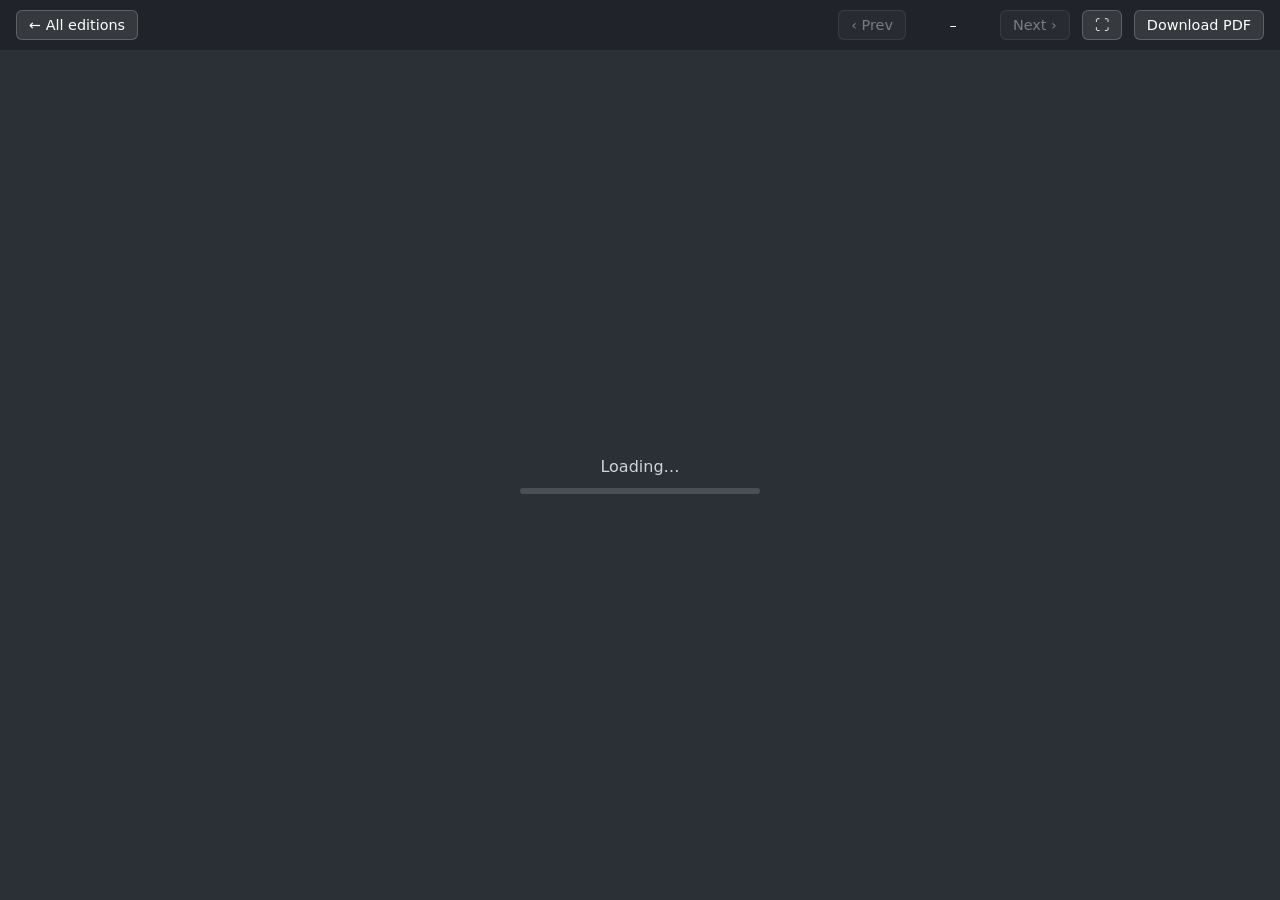
==== viewer.html @ 28e6ffdd "Add files via upload" ====
<!DOCTYPE html>
<html lang="en">
<head>
  <meta charset="utf-8">
  <meta name="viewport" content="width=device-width, initial-scale=1">
  <title>Flipbook</title>
  <link rel="stylesheet" href="styles.css">
</head>
<body class="viewer">
  <div class="toolbar">
    <a href="index.html">← All editions</a>
    <span class="title" id="title"></span>
    <button id="prev" disabled aria-label="Previous page">‹ Prev</button>
    <span class="page-indicator" id="indicator">–</span>
    <button id="next" disabled aria-label="Next page">Next ›</button>
    <button id="fullscreen" aria-label="Full screen">⛶</button>
    <a id="download" href="#" download>Download PDF</a>
  </div>

  <div class="stage" id="stage">
    <div class="loading" id="loading">
      <div id="loading-text">Loading…</div>
      <div class="progress"><div id="bar"></div></div>
    </div>
    <div id="bookwrap" hidden><div id="book"></div></div>
  </div>

  <script src="lib/pdf.min.js"></script>
  <script src="lib/page-flip.browser.js"></script>
  <script>
    pdfjsLib.GlobalWorkerOptions.workerSrc = 'lib/pdf.worker.min.js';

    const $ = id => document.getElementById(id);
    const params = new URLSearchParams(location.search);
    const edId = params.get('ed');

    function showError(msg) {
      $('loading').innerHTML = '<div class="error">' + msg + '</div>';
    }

    async function main() {
      const data = await fetch('editions.json', { cache: 'no-cache' }).then(r => r.json());
      const ed = data.editions.find(e => e.id === edId) || data.editions[0];
      if (!ed) return showError('No editions listed in editions.json.');

      document.title = ed.title + (data.siteTitle ? ' · ' + data.siteTitle : '');
      $('title').textContent = ed.title;
      $('download').href = ed.file;

      const pdf = await pdfjsLib.getDocument(ed.file).promise;
      const total = pdf.numPages;

      // Render quality: sharp on retina screens without blowing up memory
      const first = await pdf.getPage(1);
      const base = first.getViewport({ scale: 1 });
      const targetWidth = Math.min(1400, Math.round(900 * Math.min(window.devicePixelRatio || 1, 2)));
      const scale = targetWidth / base.width;

      const images = [];
      for (let i = 1; i <= total; i++) {
        $('loading-text').textContent = `Preparing page ${i} of ${total}…`;
        const page = i === 1 ? first : await pdf.getPage(i);
        const vp = page.getViewport({ scale });
        const canvas = document.createElement('canvas');
        canvas.width = Math.floor(vp.width);
        canvas.height = Math.floor(vp.height);
        const ctx = canvas.getContext('2d');
        ctx.fillStyle = '#fff';
        ctx.fillRect(0, 0, canvas.width, canvas.height);
        await page.render({ canvasContext: ctx, viewport: vp }).promise;
        images.push(canvas.toDataURL('image/jpeg', 0.88));
        page.cleanup();
        $('bar').style.width = (i / total * 100) + '%';
      }

      $('loading').remove();
      const bookEl = $('book');
      const wrap = $('bookwrap');
      wrap.hidden = false;

      const pageFlip = new St.PageFlip(bookEl, {
        width: Math.round(base.width),
        height: Math.round(base.height),
        size: 'stretch',
        minWidth: 200,
        maxWidth: 1200,
        minHeight: 280,
        maxHeight: 1700,
        showCover: true,
        usePortrait: true,
        mobileScrollSupport: false,
        maxShadowOpacity: 0.4,
        autoSize: true
      });

      // Keep the book inside the visible area
      function fitBook() {
        const stage = $('stage');
        const availH = stage.clientHeight - 32;
        const availW = stage.clientWidth - 32;
        const ratio = base.width / base.height;
        const spread = availW > 700 ? 2 : 1;
        const w = Math.min(availW, availH * ratio * spread);
        wrap.style.width = w + 'px';
        wrap.style.height = (w / spread / ratio) + 'px';
      }
      fitBook();
      window.addEventListener('resize', fitBook);

      images.forEach((src, i) => {
        const pg = document.createElement('div');
        pg.className = 'page';
        if (i === 0 || i === images.length - 1) pg.dataset.density = 'hard';
        const img = document.createElement('img');
        img.src = src;
        img.alt = 'Page ' + (i + 1);
        pg.appendChild(img);
        bookEl.appendChild(pg);
      });
      pageFlip.loadFromHTML(bookEl.querySelectorAll('.page'));

      function update() {
        const idx = pageFlip.getCurrentPageIndex();
        const orient = pageFlip.getOrientation();
        let label, rightmost = idx;
        if (orient === 'landscape' && idx > 0 && idx < total - 1) {
          const left = idx % 2 === 1 ? idx : idx - 1;
          rightmost = Math.min(left + 1, total - 1);
          label = `${left + 1}–${rightmost + 1} / ${total}`;
        } else {
          label = `${idx + 1} / ${total}`;
        }
        $('indicator').textContent = label;
        $('prev').disabled = idx === 0;
        $('next').disabled = rightmost >= total - 1;
        history.replaceState(null, '', '#p=' + (idx + 1));
      }

      pageFlip.on('flip', update);
      pageFlip.on('changeOrientation', update);

      $('prev').onclick = () => pageFlip.flipPrev();
      $('next').onclick = () => pageFlip.flipNext();
      document.addEventListener('keydown', e => {
        if (e.key === 'ArrowLeft') pageFlip.flipPrev();
        if (e.key === 'ArrowRight') pageFlip.flipNext();
      });
      $('fullscreen').onclick = () => {
        if (!document.fullscreenElement) document.documentElement.requestFullscreen?.();
        else document.exitFullscreen?.();
      };

      // Deep link: viewer.html?ed=edition-2#p=5
      const m = location.hash.match(/p=(\d+)/);
      if (m) {
        const target = Math.min(Math.max(parseInt(m[1], 10) - 1, 0), total - 1);
        pageFlip.turnToPage(target);
      }
      update();
    }

    main().catch(e => {
      console.error(e);
      showError('Could not open this flipbook. Check that the PDF path in editions.json is correct and the file has been uploaded.');
    });
  </script>
</body>
</html>
---- styles.css ----
:root {
  --bg: #f4f1ec;
  --ink: #1d2433;
  --muted: #6b7280;
  --accent: #1f4e79;
  --card: #ffffff;
  --viewer-bg: #2b2f36;
}

* { box-sizing: border-box; }

body {
  margin: 0;
  font-family: system-ui, -apple-system, "Segoe UI", Roboto, sans-serif;
  background: var(--bg);
  color: var(--ink);
}

a { color: inherit; }

/* ---------- Library page ---------- */
.site-header {
  padding: 48px 24px 24px;
  text-align: center;
}
.site-header h1 {
  margin: 0;
  font-family: Georgia, "Times New Roman", serif;
  font-size: clamp(2rem, 5vw, 3rem);
  letter-spacing: 0.02em;
}
.site-header p { margin: 8px 0 0; color: var(--muted); }

.shelf {
  display: grid;
  grid-template-columns: repeat(auto-fill, minmax(200px, 1fr));
  gap: 32px;
  max-width: 1100px;
  margin: 0 auto;
  padding: 24px 24px 64px;
}

.edition {
  text-decoration: none;
  display: flex;
  flex-direction: column;
  gap: 10px;
}
.cover {
  aspect-ratio: 1 / 1.414;
  background: #ddd8cf;
  border-radius: 4px;
  overflow: hidden;
  box-shadow: 0 6px 18px rgba(0,0,0,0.15);
  transition: transform .2s ease, box-shadow .2s ease;
  display: flex;
  align-items: center;
  justify-content: center;
  color: var(--muted);
  font-size: .85rem;
}
.cover canvas { width: 100%; height: 100%; object-fit: cover; display: block; }
.edition:hover .cover { transform: translateY(-4px); box-shadow: 0 12px 28px rgba(0,0,0,0.2); }
.edition h2 { margin: 0; font-size: 1.05rem; }
.edition .meta { color: var(--muted); font-size: .9rem; }

.site-footer { text-align: center; color: var(--muted); font-size: .8rem; padding-bottom: 32px; }

/* ---------- Viewer page ---------- */
body.viewer {
  background: var(--viewer-bg);
  color: #fff;
  height: 100vh;
  display: flex;
  flex-direction: column;
  overflow: hidden;
}

.toolbar {
  display: flex;
  align-items: center;
  gap: 12px;
  padding: 10px 16px;
  background: rgba(0,0,0,0.25);
  flex-wrap: wrap;
}
.toolbar .title { font-weight: 600; flex: 1; min-width: 120px; white-space: nowrap; overflow: hidden; text-overflow: ellipsis; }
.toolbar a, .toolbar button {
  background: rgba(255,255,255,0.1);
  border: 1px solid rgba(255,255,255,0.2);
  color: #fff;
  padding: 6px 12px;
  border-radius: 6px;
  font: inherit;
  font-size: .9rem;
  text-decoration: none;
  cursor: pointer;
}
.toolbar a:hover, .toolbar button:hover { background: rgba(255,255,255,0.2); }
.toolbar button:disabled { opacity: .4; cursor: default; }
.page-indicator { font-variant-numeric: tabular-nums; font-size: .9rem; min-width: 70px; text-align: center; }

.stage {
  flex: 1;
  display: flex;
  align-items: center;
  justify-content: center;
  padding: 16px;
  min-height: 0;
}
#bookwrap { margin: 0 auto; }
#book { width: 100%; height: 100%; }
#book .page { background: #fff; overflow: hidden; }
#book .page img { width: 100%; height: 100%; display: block; object-fit: contain; user-select: none; -webkit-user-drag: none; }

.loading {
  text-align: center;
  color: #cfd3da;
}
.progress {
  width: 240px;
  height: 6px;
  background: rgba(255,255,255,0.15);
  border-radius: 3px;
  margin: 12px auto 0;
  overflow: hidden;
}
.progress div { height: 100%; width: 0; background: #fff; transition: width .15s; }

.error { color: #ffb4b4; max-width: 480px; text-align: center; line-height: 1.5; }
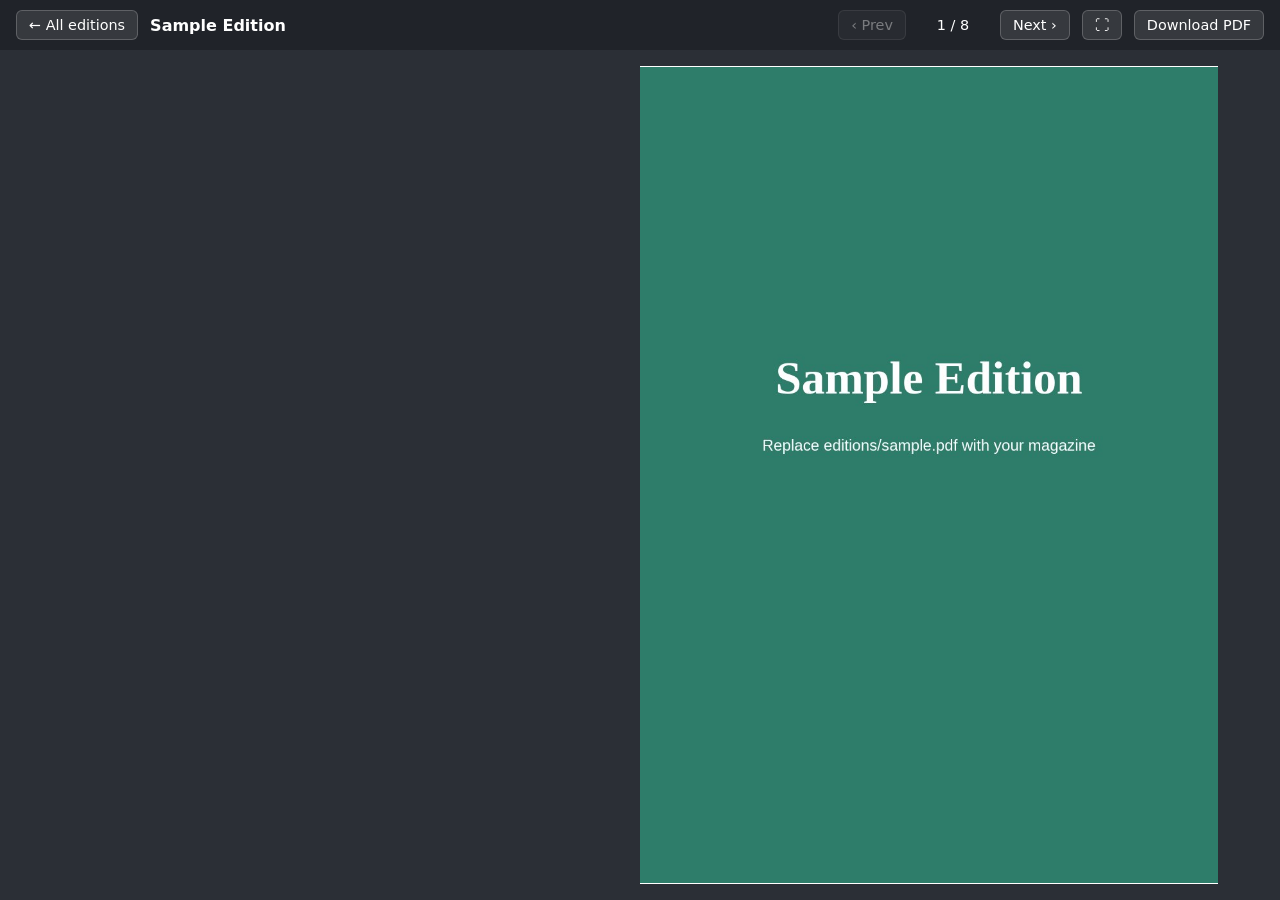
==== commit e6cbc78c: "Add files via upload" ====
--- a/viewer.html
+++ b/viewer.html
@@ -25,10 +25,10 @@
     <div id="bookwrap" hidden><div id="book"></div></div>
   </div>
 
-  <script src="lib/pdf.min.js"></script>
-  <script src="lib/page-flip.browser.js"></script>
+  <script src="pdf.min.js"></script>
+  <script src="page-flip.browser.js"></script>
   <script>
-    pdfjsLib.GlobalWorkerOptions.workerSrc = 'lib/pdf.worker.min.js';
+    pdfjsLib.GlobalWorkerOptions.workerSrc = 'pdf.worker.min.js';
 
     const $ = id => document.getElementById(id);
     const params = new URLSearchParams(location.search);
